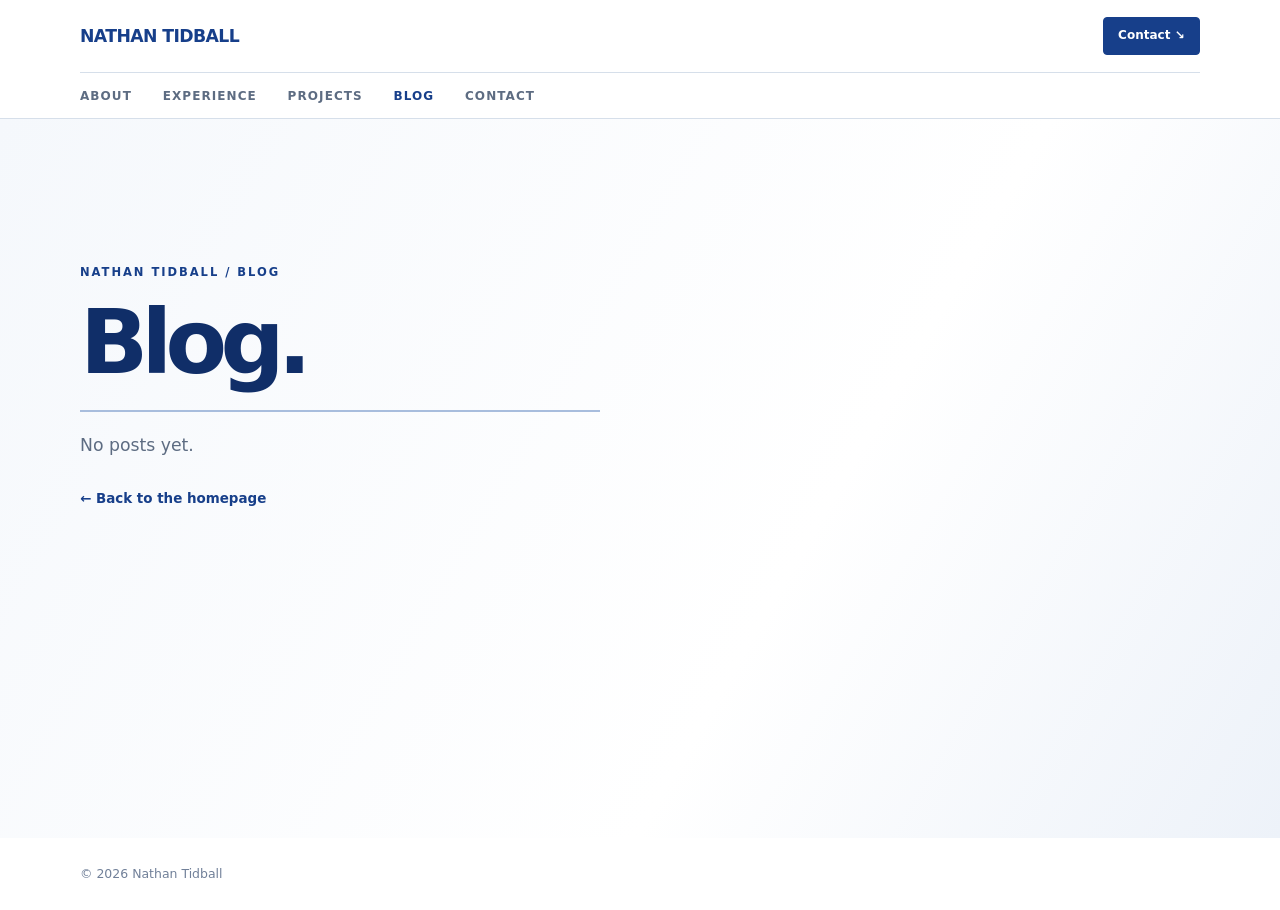
==== blog/index.html @ 1efa01cb "Add blog navigation and empty blog page" ====
<!doctype html>
<html lang="en">
<head>
  <meta charset="utf-8">
  <meta name="viewport" content="width=device-width, initial-scale=1">
  <meta name="robots" content="noindex,follow">
  <meta name="referrer" content="strict-origin-when-cross-origin">
  <title>Blog | Nathan Tidball</title>
  <link rel="icon" href="/favicon.svg?v=2" type="image/svg+xml">
  <style>
    :root { color-scheme: light; --blue: #173f8a; --blue-dark: #102e68; --ink: #17243a; --muted: #5d6c82; --line: #d6dfea; --soft-blue: #eaf0fa; --max: 1120px; }
    * { box-sizing: border-box; }
    body { margin: 0; color: var(--ink); background: #fff; font: 16px/1.65 Inter, ui-sans-serif, system-ui, -apple-system, BlinkMacSystemFont, "Segoe UI", sans-serif; }
    a { color: inherit; }
    :focus-visible { outline: 3px solid #5886d4; outline-offset: 4px; }
    .skip { position: fixed; top: -5rem; left: 1rem; z-index: 10; padding: .7rem 1rem; background: #fff; color: var(--blue); }
    .skip:focus { top: 1rem; }
    .wrap { width: min(var(--max), calc(100% - 3rem)); margin-inline: auto; }
    .site-header { border-bottom: 1px solid var(--line); background: #fff; }
    .nav { display: flex; flex-direction: column; }
    .nav-top { min-height: 72px; display: flex; align-items: center; justify-content: space-between; gap: 1rem; }
    .brand { color: var(--blue); text-decoration: none; font-size: 1.08rem; font-weight: 800; letter-spacing: -.035em; white-space: nowrap; }
    .header-contact { display: inline-flex; align-items: center; justify-content: center; min-height: 38px; padding: .45rem .9rem; border: 1px solid var(--blue); border-radius: 4px; background: var(--blue); color: #fff; text-decoration: none; font-size: .75rem; font-weight: 800; white-space: nowrap; }
    .header-contact:hover { background: var(--blue-dark); }
    .nav-links { min-height: 46px; display: flex; gap: clamp(.8rem, 2.4vw, 2rem); align-items: center; list-style: none; margin: 0; padding: 0; border-top: 1px solid var(--line); }
    .nav-links a { text-decoration: none; color: var(--muted); font-size: .75rem; font-weight: 750; letter-spacing: .09em; }
    .nav-links a:hover, .nav-links a[aria-current="page"] { color: var(--blue); }
    main { min-height: calc(100vh - 181px); padding: clamp(5rem, 12vw, 9rem) 0; background: linear-gradient(120deg, #f5f8fc, #fff 62%, #edf2f9); }
    .eyebrow { margin: 0 0 1rem; color: var(--blue); font-size: .72rem; font-weight: 800; letter-spacing: .17em; text-transform: uppercase; }
    h1 { margin: 0; color: var(--blue-dark); font-size: clamp(3.3rem, 7vw, 6.3rem); font-weight: 800; letter-spacing: -.075em; line-height: 1; }
    .empty-note { max-width: 520px; margin: 1.4rem 0 0; padding-top: 1.2rem; border-top: 2px solid #a8bddd; color: var(--muted); font-size: 1.08rem; }
    .back-link { display: inline-block; margin-top: 1.8rem; color: var(--blue); font-size: .84rem; font-weight: 800; text-decoration: none; }
    .back-link:hover { text-decoration: underline; text-underline-offset: 3px; }
    footer { padding: 1.6rem 0; color: #718099; font-size: .78rem; }
    @media (max-width: 720px) {
      .wrap { width: min(var(--max), calc(100% - 2rem)); }
      .nav-top { min-height: 62px; gap: .5rem; }
      .brand { font-size: .96rem; }
      .header-contact { min-height: 34px; padding: .35rem .7rem; font-size: .65rem; }
      .nav-links { width: 100%; min-height: 42px; justify-content: space-between; gap: .3rem; }
      .nav-links a { font-size: .64rem; letter-spacing: .045em; }
    }
    @media (max-width: 390px) {
      .nav-top { align-items: flex-start; flex-direction: column; }
      .header-contact { width: 100%; }
    }
  </style>
</head>
<body>
  <a class="skip" href="#main">Skip to content</a>
  <header class="site-header">
    <nav class="nav wrap" aria-label="Main navigation">
      <div class="nav-top">
        <a class="brand" href="/">NATHAN TIDBALL</a>
        <a class="header-contact" href="/#contact">Contact ↘</a>
      </div>
      <ul class="nav-links">
        <li><a href="/#about">ABOUT</a></li>
        <li><a href="/#experience">EXPERIENCE</a></li>
        <li><a href="/#projects">PROJECTS</a></li>
        <li><a href="/blog/" aria-current="page">BLOG</a></li>
        <li><a href="/#contact">CONTACT</a></li>
      </ul>
    </nav>
  </header>
  <main id="main">
    <div class="wrap">
      <p class="eyebrow">Nathan Tidball / Blog</p>
      <h1>Blog.</h1>
      <p class="empty-note">No posts yet.</p>
      <a class="back-link" href="/">← Back to the homepage</a>
    </div>
  </main>
  <footer><div class="wrap">© 2026 Nathan Tidball</div></footer>
</body>
</html>
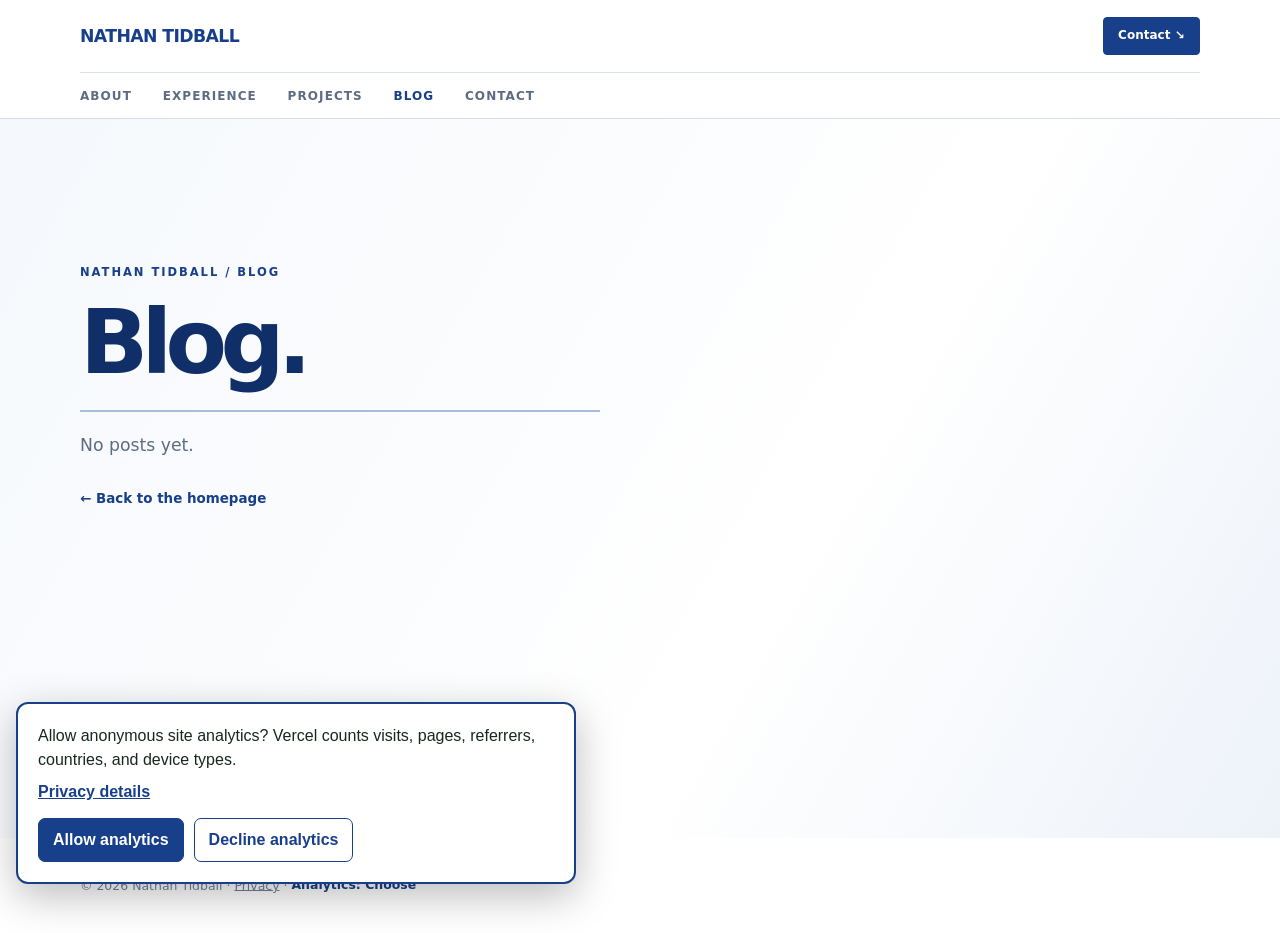
==== commit a71d1027: "Add optional visitor analytics choice" ====
--- a/blog/index.html
+++ b/blog/index.html
@@ -7,8 +7,10 @@
   <meta name="referrer" content="strict-origin-when-cross-origin">
   <title>Blog | Nathan Tidball</title>
   <link rel="icon" href="/favicon.svg?v=2" type="image/svg+xml">
+  <link rel="stylesheet" href="/assets/analytics/choice.css">
+  <script defer src="/assets/analytics/choice.js" data-analytics-hosts="nathantidball.com,www.nathantidball.com"></script>
   <style>
-    :root { color-scheme: light; --blue: #173f8a; --blue-dark: #102e68; --ink: #17243a; --muted: #5d6c82; --line: #d6dfea; --soft-blue: #eaf0fa; --max: 1120px; }
+    :root { color-scheme: light; --analytics-accent: #173f8a; --blue: #173f8a; --blue-dark: #102e68; --ink: #17243a; --muted: #5d6c82; --line: #d6dfea; --soft-blue: #eaf0fa; --max: 1120px; }
     * { box-sizing: border-box; }
     body { margin: 0; color: var(--ink); background: #fff; font: 16px/1.65 Inter, ui-sans-serif, system-ui, -apple-system, BlinkMacSystemFont, "Segoe UI", sans-serif; }
     a { color: inherit; }
@@ -32,6 +34,7 @@
     .back-link { display: inline-block; margin-top: 1.8rem; color: var(--blue); font-size: .84rem; font-weight: 800; text-decoration: none; }
     .back-link:hover { text-decoration: underline; text-underline-offset: 3px; }
     footer { padding: 1.6rem 0; color: #718099; font-size: .78rem; }
+    footer button { min-height: 44px; padding: 0; border: 0; background: none; color: var(--blue); font: inherit; font-weight: 700; cursor: pointer; }
     @media (max-width: 720px) {
       .wrap { width: min(var(--max), calc(100% - 2rem)); }
       .nav-top { min-height: 62px; gap: .5rem; }
@@ -71,6 +74,6 @@
       <a class="back-link" href="/">← Back to the homepage</a>
     </div>
   </main>
-  <footer><div class="wrap">© 2026 Nathan Tidball</div></footer>
+  <footer><div class="wrap">© 2026 Nathan Tidball · <a href="/privacy/">Privacy</a> · <button type="button" data-analytics-settings>Analytics: Choose</button></div></footer>
 </body>
 </html>
--- a/assets/analytics/choice.css
+++ b/assets/analytics/choice.css
@@ -0,0 +1,9 @@
+.analytics-choice[hidden] { display: none; }
+.analytics-choice { position: fixed; z-index: 10000; inset: auto 16px 16px; max-width: 560px; padding: 20px; border: 2px solid var(--analytics-accent, #175d36); border-radius: 12px; background: #fff; color: #17271d; box-shadow: 0 12px 40px #0004; font: 16px/1.5 Arial, sans-serif; }
+.analytics-choice p { margin: 0 0 8px; color: inherit; font: inherit; }
+.analytics-choice-link { display: inline-block; color: var(--analytics-accent, #175d36); font-weight: 700; }
+.analytics-choice-actions { display: flex; flex-wrap: wrap; gap: 10px; margin-top: 14px; }
+.analytics-choice button { min-height: 44px; padding: 8px 14px; border: 1px solid var(--analytics-accent, #175d36); border-radius: 7px; background: var(--analytics-accent, #175d36); color: #fff; font: 700 16px Arial, sans-serif; cursor: pointer; }
+.analytics-choice button + button { background: #fff; color: var(--analytics-accent, #175d36); }
+.analytics-choice :focus-visible { outline: 3px solid #163e98; outline-offset: 3px; }
+@media (max-width: 600px) { .analytics-choice { inset: auto 8px 8px; max-width: none; } }
